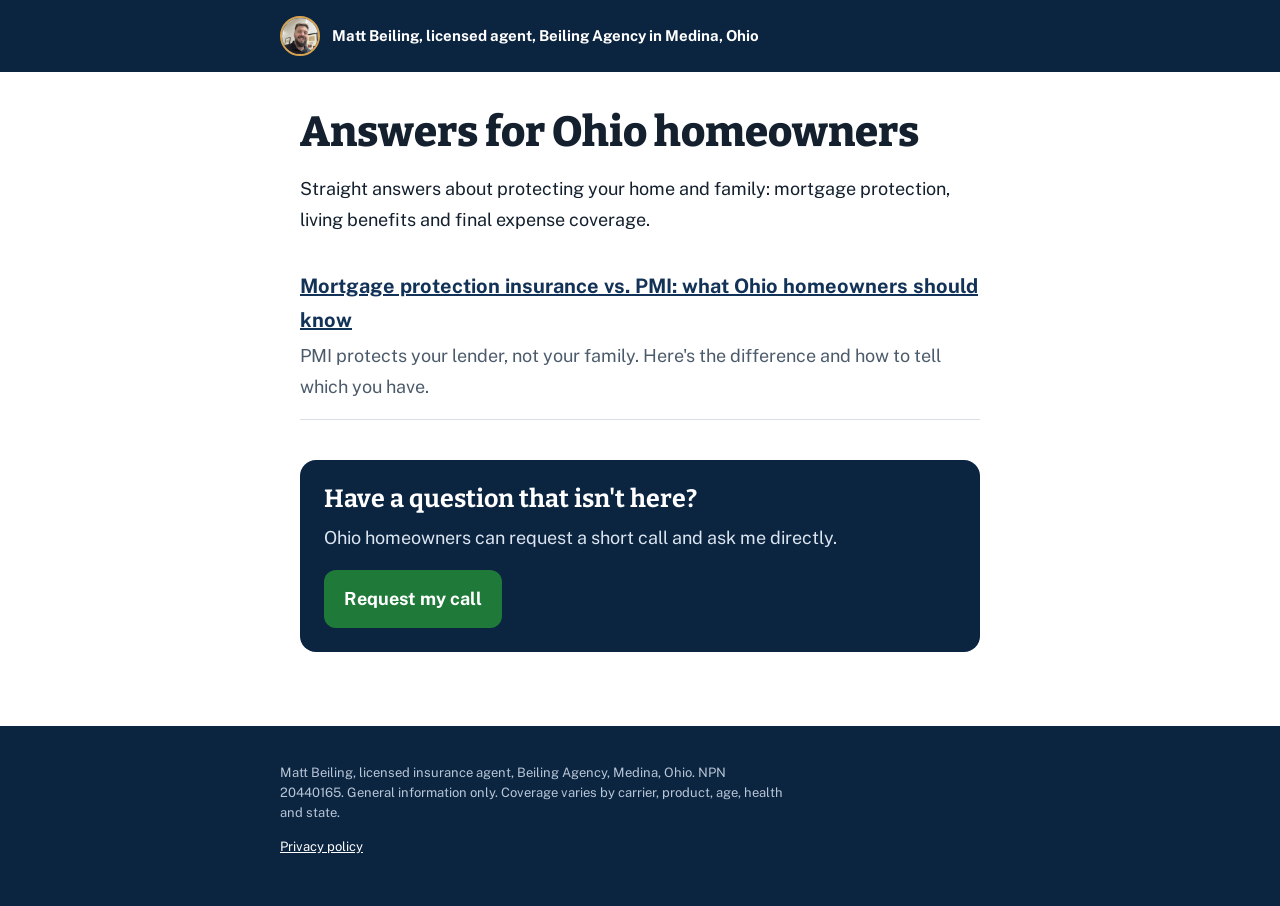
==== learn/index.html @ 5b0f7c9f "SEO foundation and first article for Ohio homeowners - ohio.html: canonical, Open Graph, InsuranceAg" ====
<!doctype html>
<html lang="en">
<head>
<meta charset="utf-8">
<meta name="viewport" content="width=device-width,initial-scale=1">
<title>Life Insurance Answers for Ohio Homeowners | Matt Beiling</title>
<meta name="description" content="Plain answers about mortgage protection, living benefits and final expense coverage for Ohio homeowners, from licensed agent Matt Beiling in Medina, Ohio.">
<link rel="canonical" href="https://beiling1985-pixel.github.io/matt-link-in-bio/learn/">
<link rel="preconnect" href="https://fonts.googleapis.com">
<link rel="preconnect" href="https://fonts.gstatic.com" crossorigin>
<link href="https://fonts.googleapis.com/css2?family=Bitter:wght@600;800&family=Public+Sans:wght@400;600;700&display=swap" rel="stylesheet">
<link rel="stylesheet" href="learn.css">
</head>
<body>
<header class="top"><div class="in"><img src="../matt-original.jpg" alt=""><a href="../ohio.html">Matt Beiling, licensed agent, Beiling Agency in Medina, Ohio</a></div></header>
<main class="index">
  <h1>Answers for Ohio homeowners</h1>
  <p>Straight answers about protecting your home and family: mortgage protection, living benefits and final expense coverage.</p>
  <!-- ARTICLE-LIST:START -->
  <ul>
    <li><a href="mortgage-protection-vs-pmi.html">Mortgage protection insurance vs. PMI: what Ohio homeowners should know</a><p>PMI protects your lender, not your family. Here's the difference and how to tell which you have.</p></li>
  </ul>
  <!-- ARTICLE-LIST:END -->
  <div class="cta">
    <h2>Have a question that isn't here?</h2>
    <p>Ohio homeowners can request a short call and ask me directly.</p>
    <a class="btn" href="../ohio.html">Request my call</a>
  </div>
</main>
<footer><div class="in">
  <p>Matt Beiling, licensed insurance agent, Beiling Agency, Medina, Ohio. NPN 20440165. General information only. Coverage varies by carrier, product, age, health and state.</p>
  <p><a href="../privacy.html">Privacy policy</a></p>
</div></footer>
</body>
</html>
---- learn/learn.css ----
:root{--navy:#0b2440;--navy-2:#123257;--gold:#d7a34f;--sky:#eef3f8;--ink:#14202e;--muted:#4c5b6b;--paper:#ffffff;--green:#1f7a3a;--line:#d6dee8}
*{box-sizing:border-box}
html{-webkit-text-size-adjust:100%}
body{margin:0;background:var(--paper);color:var(--ink);font:18px/1.7 "Public Sans",system-ui,-apple-system,"Segoe UI",sans-serif}
a{color:var(--navy-2)}
:focus-visible{outline:3px solid var(--gold);outline-offset:2px}
.top{background:var(--navy);color:#dbe5f0;padding:16px 20px}
.top .in{max-width:720px;margin:0 auto;display:flex;align-items:center;gap:12px;font-weight:700;font-size:15px}
.top img{width:40px;height:40px;border-radius:50%;object-fit:cover;border:2px solid var(--gold)}
.top a{color:#fff;text-decoration:none}
article,.index{max-width:720px;margin:0 auto;padding:36px 20px 24px}
.crumbs{font-size:14px;color:var(--muted);margin:0 0 14px}
h1{font-family:Bitter,Georgia,serif;font-weight:800;font-size:clamp(30px,5vw,42px);line-height:1.15;margin:0 0 12px}
.byline{font-size:15px;color:var(--muted);margin:0 0 28px}
h2{font-family:Bitter,Georgia,serif;font-size:25px;line-height:1.25;margin:38px 0 10px}
h3{font-size:19px;margin:26px 0 6px}
p,li{max-width:64ch}
ul,ol{padding-left:22px}
table{border-collapse:collapse;width:100%;margin:18px 0;font-size:16px}
th,td{border:1px solid var(--line);padding:10px 12px;text-align:left;vertical-align:top}
th{background:var(--sky)}
.short{background:var(--sky);border-left:4px solid var(--gold);padding:16px 18px;margin:0 0 26px;border-radius:0 10px 10px 0}
.short p{margin:0}
.cta{background:var(--navy);color:#fff;border-radius:16px;padding:24px;margin:40px 0 10px}
.cta h2{color:#fff;margin:0 0 8px}
.cta p{color:#dbe5f0;margin:0 0 16px}
.cta a.btn{display:inline-block;background:var(--green);color:#fff;font-weight:700;text-decoration:none;padding:14px 20px;border-radius:12px}
.more{border-top:1px solid var(--line);margin-top:34px;padding-top:8px}
.more ul{list-style:none;padding:0}
.more li{margin:8px 0}
.index ul{list-style:none;padding:0}
.index li{border-bottom:1px solid var(--line);padding:16px 0}
.index li a{font-weight:700;font-size:20px}
.index li p{margin:4px 0 0;color:var(--muted)}
footer{background:var(--navy);color:#b8c6d6;font-size:13px;line-height:1.55;padding:24px 20px 36px;margin-top:40px}
footer .in{max-width:720px;margin:0 auto}
footer a{color:#fff}
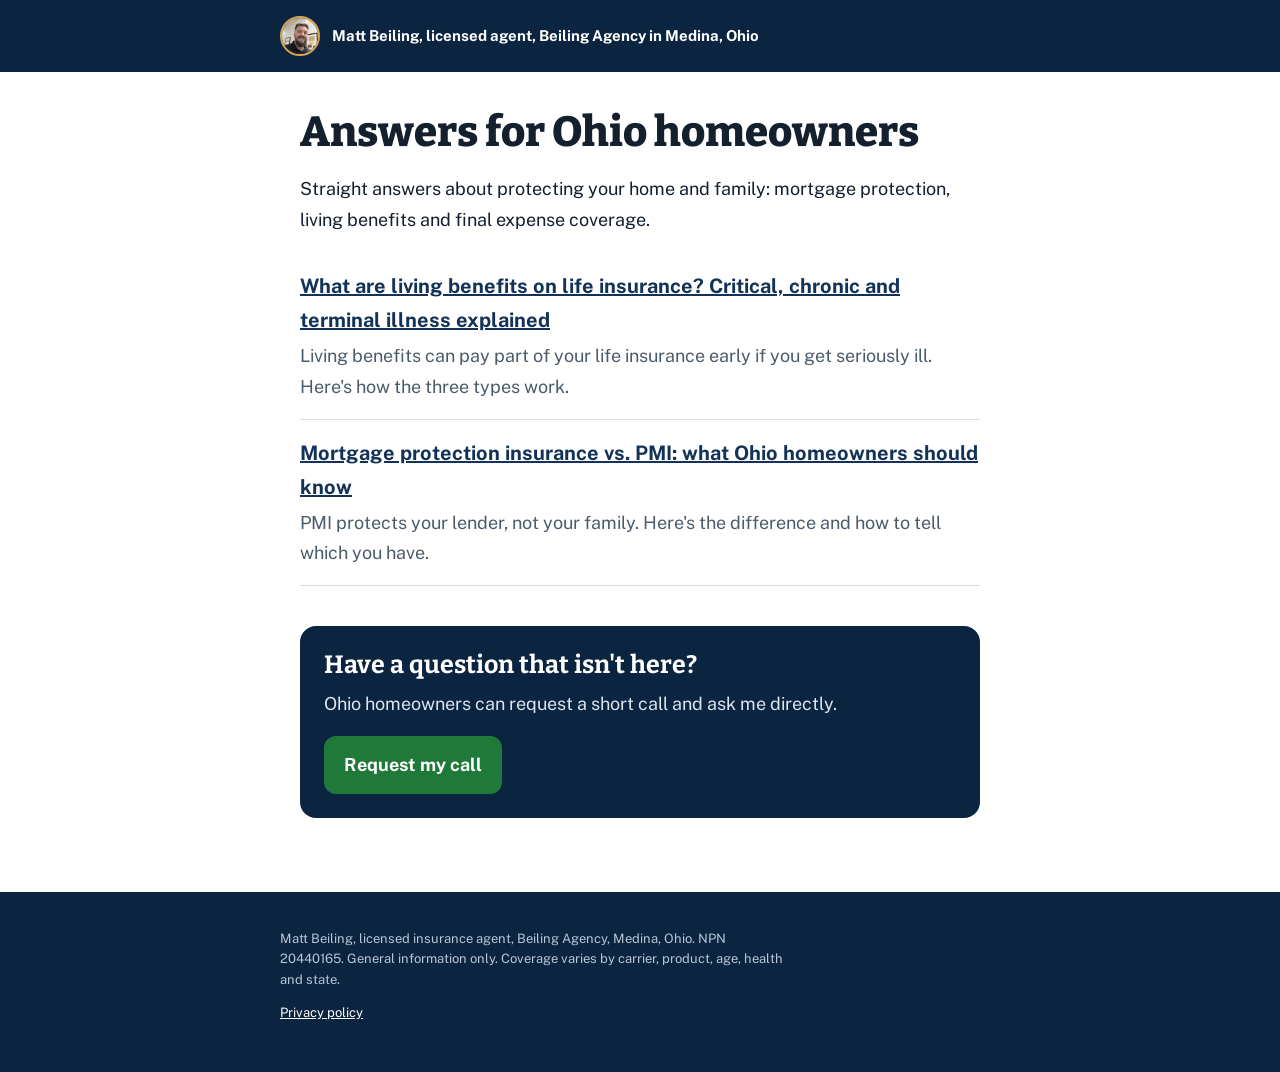
==== commit 2511c9d8: "SEO: add living benefits explainer article Co-Authored-By: Claude Opus 5.5 <noreply@anthropic.com> C" ====
--- a/learn/index.html
+++ b/learn/index.html
@@ -18,6 +18,7 @@
   <p>Straight answers about protecting your home and family: mortgage protection, living benefits and final expense coverage.</p>
   <!-- ARTICLE-LIST:START -->
   <ul>
+    <li><a href="living-benefits-life-insurance.html">What are living benefits on life insurance? Critical, chronic and terminal illness explained</a><p>Living benefits can pay part of your life insurance early if you get seriously ill. Here's how the three types work.</p></li>
     <li><a href="mortgage-protection-vs-pmi.html">Mortgage protection insurance vs. PMI: what Ohio homeowners should know</a><p>PMI protects your lender, not your family. Here's the difference and how to tell which you have.</p></li>
   </ul>
   <!-- ARTICLE-LIST:END -->
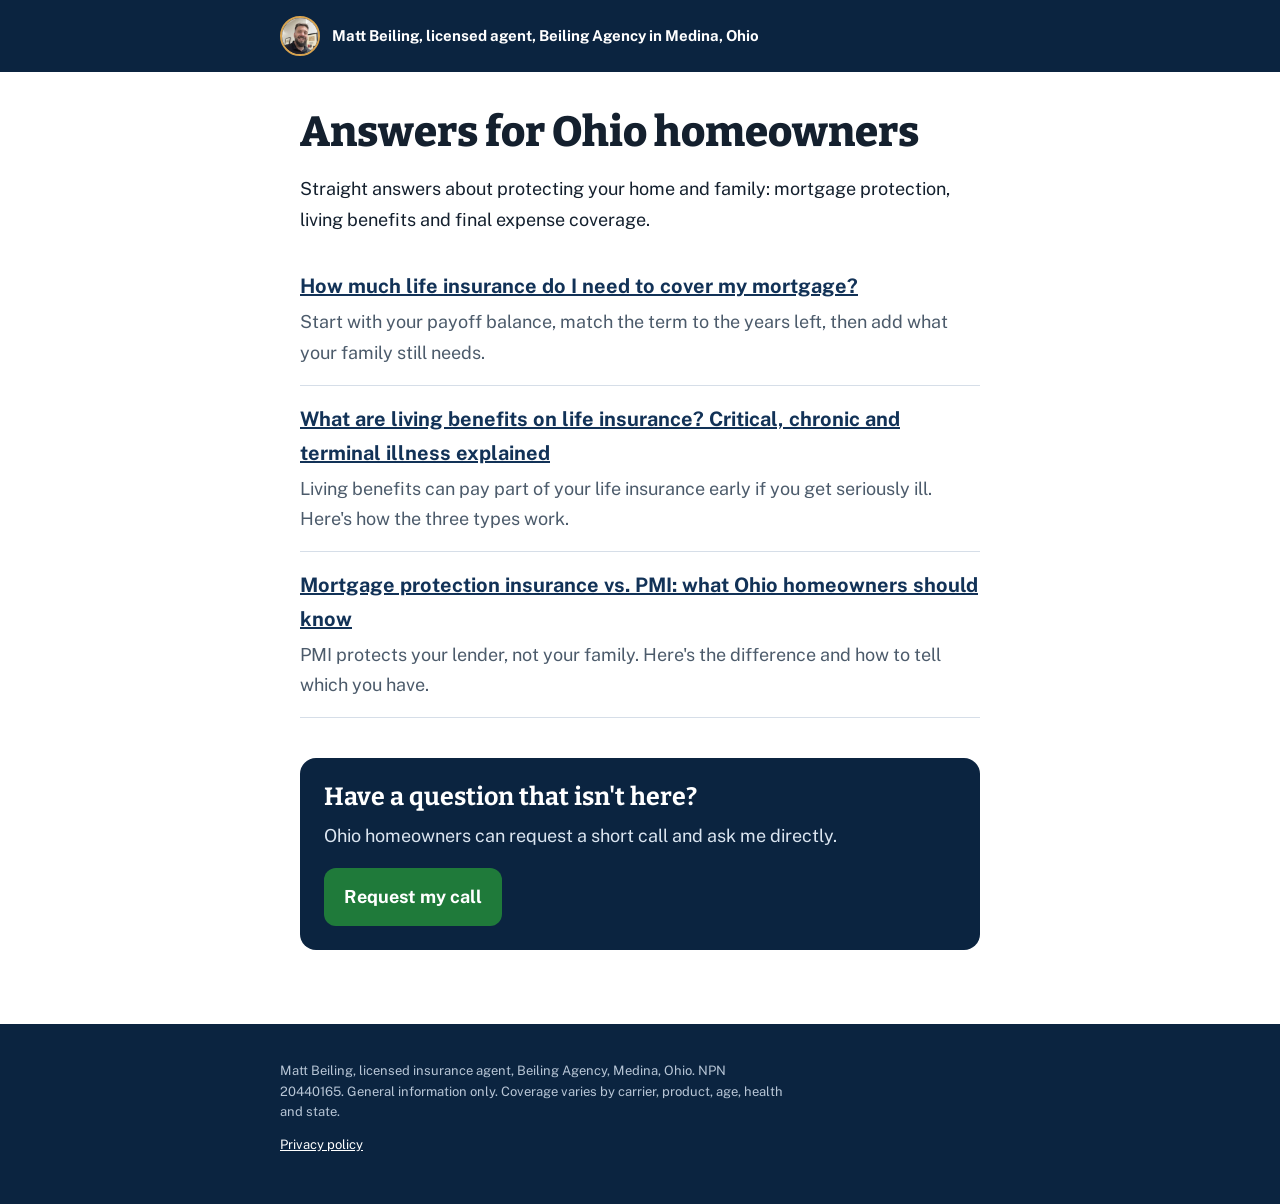
==== commit f0f83538: "SEO: How much life insurance do I need to cover my mortgage? Co-Authored-By: Claude Opus 5.5 <norepl" ====
--- a/learn/index.html
+++ b/learn/index.html
@@ -18,6 +18,7 @@
   <p>Straight answers about protecting your home and family: mortgage protection, living benefits and final expense coverage.</p>
   <!-- ARTICLE-LIST:START -->
   <ul>
+    <li><a href="how-much-life-insurance-to-cover-mortgage.html">How much life insurance do I need to cover my mortgage?</a><p>Start with your payoff balance, match the term to the years left, then add what your family still needs.</p></li>
     <li><a href="living-benefits-life-insurance.html">What are living benefits on life insurance? Critical, chronic and terminal illness explained</a><p>Living benefits can pay part of your life insurance early if you get seriously ill. Here's how the three types work.</p></li>
     <li><a href="mortgage-protection-vs-pmi.html">Mortgage protection insurance vs. PMI: what Ohio homeowners should know</a><p>PMI protects your lender, not your family. Here's the difference and how to tell which you have.</p></li>
   </ul>
